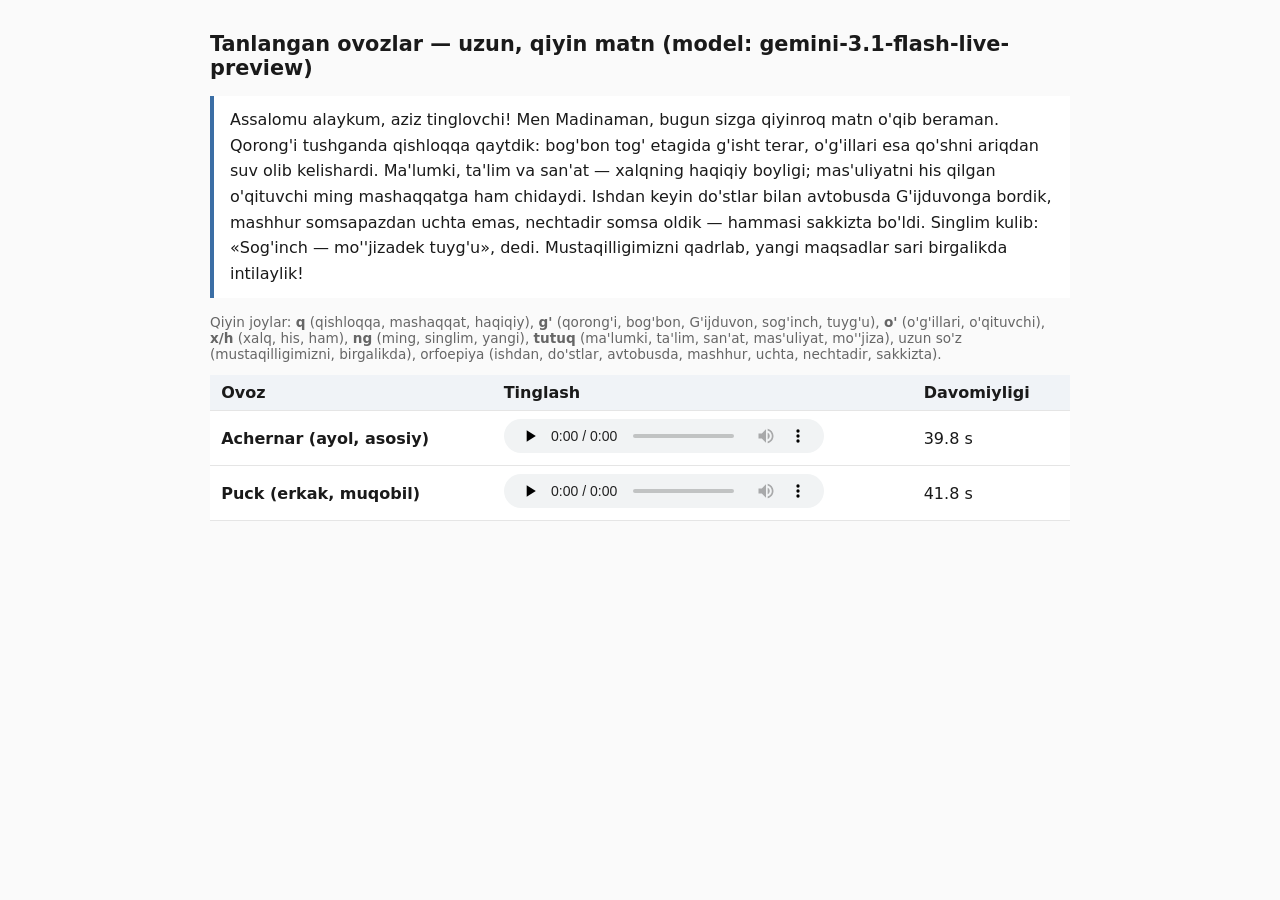
==== aksent_test/sinov_matn.html @ 1332b6b0 "Qiyin matn sinovi: Achernar/Puck uchun uzun matn yozuvi va tinglash sahifasi" ====
<!doctype html>
<html lang="uz">
<head>
<meta charset="utf-8">
<title>Achernar/Puck — qiyin matn sinovi</title>
<style>
  body { font-family: system-ui, sans-serif; max-width: 860px; margin: 2rem auto; padding: 0 1rem; color: #1a1a1a; background: #fafafa; }
  h1 { font-size: 1.3rem; }
  p.matn { background: #fff; border-left: 4px solid #3b6ea5; padding: .7rem 1rem; line-height: 1.6; }
  table { border-collapse: collapse; width: 100%; background: #fff; }
  th, td { text-align: left; padding: .5rem .7rem; border-bottom: 1px solid #e5e5e5; }
  th { background: #f0f3f7; }
  audio { width: 320px; height: 34px; }
  .m { color: #666; font-size: .85rem; }
</style>
</head>
<body>
<h1>Tanlangan ovozlar — uzun, qiyin matn (model: gemini-3.1-flash-live-preview)</h1>
<p class="matn">Assalomu alaykum, aziz tinglovchi! Men Madinaman, bugun sizga qiyinroq matn o'qib beraman. Qorong'i tushganda qishloqqa qaytdik: bog'bon tog' etagida g'isht terar, o'g'illari esa qo'shni ariqdan suv olib kelishardi. Ma'lumki, ta'lim va san'at — xalqning haqiqiy boyligi; mas'uliyatni his qilgan o'qituvchi ming mashaqqatga ham chidaydi. Ishdan keyin do'stlar bilan avtobusda G'ijduvonga bordik, mashhur somsapazdan uchta emas, nechtadir somsa oldik — hammasi sakkizta bo'ldi. Singlim kulib: «Sog'inch — mo''jizadek tuyg'u», dedi. Mustaqilligimizni qadrlab, yangi maqsadlar sari birgalikda intilaylik!</p>
<p class="m">Qiyin joylar: <b>q</b> (qishloqqa, mashaqqat, haqiqiy), <b>g'</b> (qorong'i, bog'bon,
G'ijduvon, sog'inch, tuyg'u), <b>o'</b> (o'g'illari, o'qituvchi), <b>x/h</b> (xalq, his, ham),
<b>ng</b> (ming, singlim, yangi), <b>tutuq</b> (ma'lumki, ta'lim, san'at, mas'uliyat, mo''jiza),
uzun so'z (mustaqilligimizni, birgalikda), orfoepiya (ishdan, do'stlar, avtobusda, mashhur, uchta,
nechtadir, sakkizta).</p>
<table>
<thead><tr><th>Ovoz</th><th>Tinglash</th><th>Davomiyligi</th></tr></thead>
<tbody>
<tr><td><b>Achernar (ayol, asosiy)</b></td><td><audio controls preload="none" src="sinov_Achernar.wav"></audio></td><td>39.8 s</td></tr>
<tr><td><b>Puck (erkak, muqobil)</b></td><td><audio controls preload="none" src="sinov_Puck.wav"></audio></td><td>41.8 s</td></tr>
</tbody>
</table>
</body>
</html>
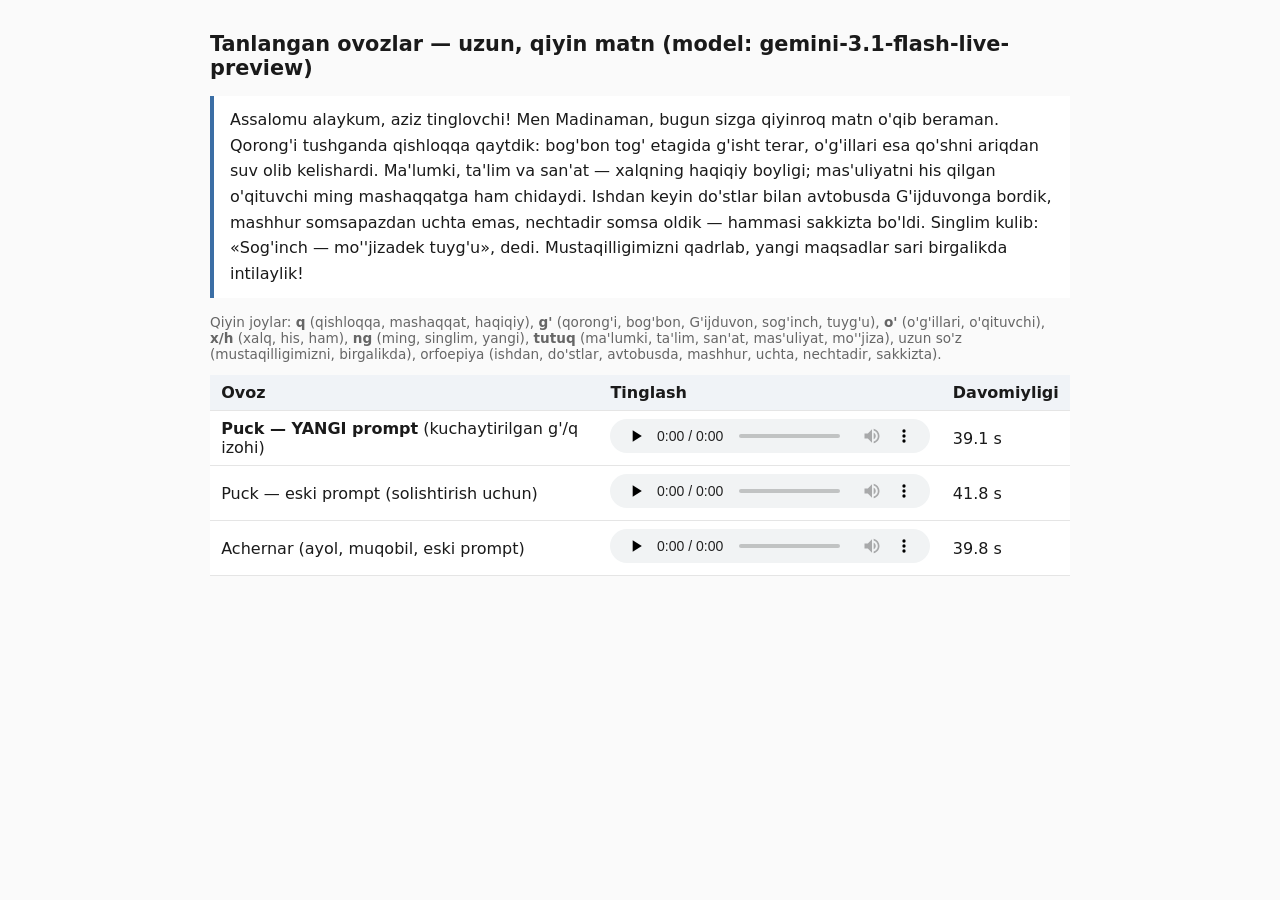
==== commit a7c53d09: "Talaffuz prompti kuchaytirildi: g' sirg'aluvchi, q chuqur; asosiy ovoz Puck Egasi kuzatuvi: g' oddiy" ====
--- a/aksent_test/sinov_matn.html
+++ b/aksent_test/sinov_matn.html
@@ -25,8 +25,9 @@
 <table>
 <thead><tr><th>Ovoz</th><th>Tinglash</th><th>Davomiyligi</th></tr></thead>
 <tbody>
-<tr><td><b>Achernar (ayol, asosiy)</b></td><td><audio controls preload="none" src="sinov_Achernar.wav"></audio></td><td>39.8 s</td></tr>
-<tr><td><b>Puck (erkak, muqobil)</b></td><td><audio controls preload="none" src="sinov_Puck.wav"></audio></td><td>41.8 s</td></tr>
+<tr><td><b>Puck — YANGI prompt</b> (kuchaytirilgan g'/q izohi)</td><td><audio controls preload="none" src="sinov_Puck.wav"></audio></td><td>39.1 s</td></tr>
+<tr><td>Puck — eski prompt (solishtirish uchun)</td><td><audio controls preload="none" src="sinov_Puck_v1.wav"></audio></td><td>41.8 s</td></tr>
+<tr><td>Achernar (ayol, muqobil, eski prompt)</td><td><audio controls preload="none" src="sinov_Achernar.wav"></audio></td><td>39.8 s</td></tr>
 </tbody>
 </table>
 </body>
